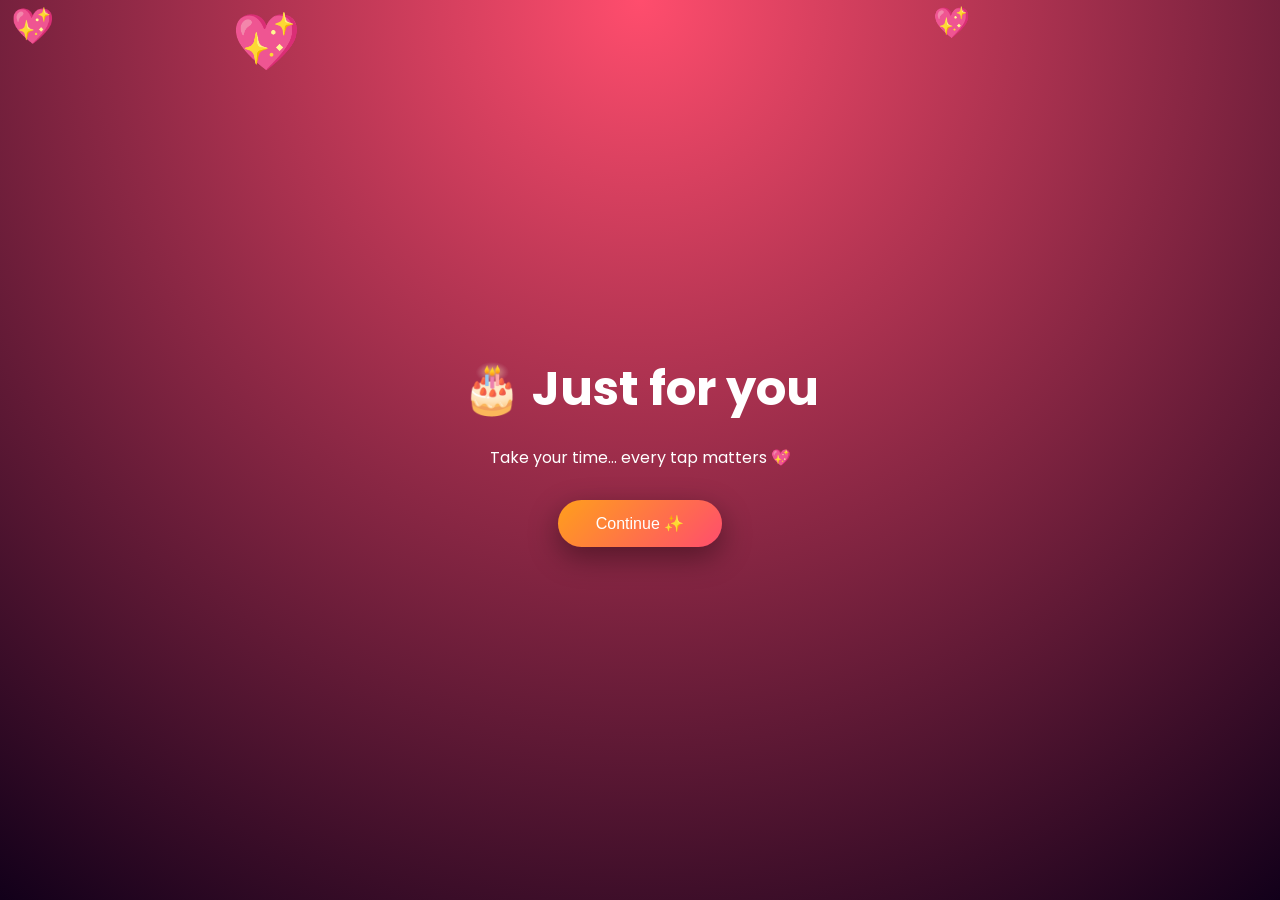
==== index.html @ 1d42be80 "first commit" ====
<!DOCTYPE html>
<html lang="en">
<head>
<meta charset="UTF-8">
<meta name="viewport" content="width=device-width, initial-scale=1.0">
<title>💖 Happy Birthday ! 💖</title>
<link href="https://fonts.googleapis.com/css2?family=Poppins:wght@300;400;600;700&display=swap" rel="stylesheet">
<style>
/* Modal Styles */
#modal {
  position: fixed;
  inset: 0;
  background: rgba(0,0,0,0.85);
  display: flex;
  align-items: center;
  justify-content: center;
  padding: 20px;
  z-index: 10;
  opacity: 0;
  pointer-events: none;
  transition: opacity 0.5s ease;
}
#modal.show {
  opacity: 1;
  pointer-events: auto;
}
#modalContent {
  background: #1a001f;
  padding: 20px;
  border-radius: 20px;
  max-width: 520px;
  text-align: center;
  transform: scale(0.9);
  transition: transform 0.5s ease;
}
#modal.show #modalContent {
  transform: scale(1);
}
#modalContent img {
  width: 100%;
  max-height: 300px;
  object-fit: contain;
  border-radius: 15px;
  margin-bottom: 10px;
}

/* General Styles */
*{box-sizing:border-box;margin:0;padding:0}
body{font-family:'Poppins',sans-serif;background:radial-gradient(circle at top,#ff4d6d,#12001a);color:#fff;overflow:hidden;height:100vh}
.screen{position:absolute;inset:0;display:flex;flex-direction:column;align-items:center;justify-content:center;text-align:center;transition:.5s;opacity:0;pointer-events:none}
.screen.active{opacity:1;pointer-events:auto}
h1{font-size:clamp(2rem,5vw,3rem);margin-bottom:10px}
p{max-width:520px;margin:10px auto}
button{padding:14px 38px;margin-top:20px;font-size:1rem;border:none;border-radius:40px;background:linear-gradient(135deg,#ff9f1c,#ff4d6d);color:white;cursor:pointer;box-shadow:0 10px 30px rgba(0,0,0,.4)}
button:hover{transform:scale(1.05)}
#loveContainer{width:80%;height:20px;background:rgba(255,255,255,0.2);border-radius:10px;margin:20px 0;overflow:hidden}
#loveBar{width:0%;height:100%;background:linear-gradient(90deg,#ff4d6d,#ffd166);border-radius:10px;transition:.3s}
.float-container{position:fixed;top:0;left:0;width:100%;height:100%;pointer-events:none;z-index:0;overflow:hidden}
.float-item{position:absolute;font-size:1.5rem;animation:floatUp linear infinite;user-select:none}
@keyframes floatUp{0%{transform:translateY(100vh) rotate(0deg);opacity:0}10%{opacity:1}100%{transform:translateY(-20vh) rotate(720deg);opacity:0}}
#cake{font-size:6rem;cursor:pointer;transition:.3s}
#cake.cut{transform:scale(1.15) rotate(-6deg)}
#flame{font-size:2rem;animation:flicker .4s infinite alternate}
@keyframes flicker{0%{opacity:.6}100%{opacity:1}}
#bubbleArea{position:relative;width:100%;height:60vh}
.bubble{position:absolute;padding:14px 20px;background:rgba(255,255,255,0.15);border-radius:30px;cursor:pointer;backdrop-filter:blur(8px);animation:floatBubble 6s ease-in-out infinite}
@keyframes floatBubble{50%{transform:translateY(-20px)}}

/* Fireworks & Confetti */
.firework{position:absolute;width:6px;height:6px;border-radius:50%;animation:explode 1.5s ease-out forwards}
@keyframes explode{to{transform:translate(var(--x),var(--y));opacity:0}}
.confetti{position:absolute;width:6px;height:10px;top:-20px;animation:fall linear forwards}
@keyframes fall{to{transform:translateY(110vh) rotate(720deg);opacity:0}}

/* Floating Gallery Styles */
#gallery {
  position: relative;
  width: 90%;
  max-width: 400px;
  height: 250px;
  margin-top: 15px;
  overflow: hidden;
  border-radius: 12px;
}
#gallery img {
  position: absolute;
  width: 100%;
  height: 100%;
  object-fit: contain;
  border-radius: 12px;
  top: 0;
  left: 0;
  opacity: 0;
  transition: opacity 1.5s ease-in-out;
  animation: floatImage 6s ease-in-out infinite alternate;
}
#gallery img.active {
  opacity: 1;
}
@keyframes floatImage {
  0% { transform: translate(0px, 0px) rotate(0deg); }
  25% { transform: translate(5px, -5px) rotate(1deg); }
  50% { transform: translate(-5px, 5px) rotate(-1deg); }
  75% { transform: translate(5px, 5px) rotate(1deg); }
  100% { transform: translate(0px, -5px) rotate(0deg); }
}
</style>
</head>
<body>

<div class="float-container" id="floatContainer"></div>

<!-- Screens -->
<div class="screen active" id="s1">
<h1>🎂 Just for you</h1>
<p>Take your time… every tap matters 💖</p>
<button onclick="nextScreen(1)">Continue ✨</button>
</div>

<div class="screen" id="s2">
<h1>Tap the ❤️ for love</h1>
<p>Every tap is a wish for you 💌</p>
<div id="loveArea" style="cursor:pointer;font-size:3rem">❤️</div>
<div id="loveContainer"><div id="loveBar"></div></div>
</div>

<div class="screen" id="s3">
<h1>🎉 Happy Birthday <span style="color:#ffd166">SABREENA</span> 🎉</h1>
<p id="cakeText">Make a wish… then tap the cake 🎂</p>
<div style="margin:20px 0">
<div id="flame">🔥</div>
<div id="cake">🎂</div>
</div>
</div>

<div class="screen" id="s4">
<h1>💭 Little Thoughts & Days With You</h1>
<p>Tap a bubble to open a memory ✨</p>
<div id="bubbleArea">
<div class="bubble" style="top:20%;left:10%" onclick="openThought(0)">Where it all began 💗</div>
<div class="bubble" style="top:50%;left:60%" onclick="openThought(1)">Tough days</div>
<div class="bubble" style="top:70%;left:25%" onclick="openThought(2)">Longevity 🌸</div>
<div class="bubble" style="top:30%;left:55%" onclick="openThought(3)">Nostalgia 💞</div>
</div>
<button onclick="nextScreen(4); finalExplosion()">Next: Songs 🎶</button>
</div>

<div class="screen" id="s5" style="background:rgba(0,0,0,.9)">
<h1>🎶 Songs That Feel Like You</h1>
<p>Click play to enjoy 🎧</p>
<div style="display:flex;flex-direction:column;align-items:center;gap:10px">
<iframe id="track1" src="https://open.spotify.com/embed/track/5NvOZCjZaGGGL597exlQWv" width="300" height="80" allowfullscreen></iframe>
<iframe id="track2" src="https://open.spotify.com/embed/track/3iBgrkexCzVuPy4O9vx7Mf" width="300" height="80" allowfullscreen></iframe>
<iframe id="track3" src="https://open.spotify.com/embed/track/1gSlPyS178VS0UwWLbgjcl" width="300" height="80" allowfullscreen></iframe>
</div>
<button onclick="nextScreen(5)">Next: Gallery & Fireworks 🎆</button>
</div>

<div class="screen" id="s6">
<audio id="birthdayAudio" loop>
  <source src="hbd.mp3" type="audio/mpeg">
  Your browser does not support the audio element.
</audio>
<h1>💞 US 💞</h1>
<p>With you, every moment feels like home, every smile feels like sunshine, and every day becomes my favorite story 💫</p>
<div id="gallery">
  <img class="photo-slider active" src="Photos/1.jpeg">
  <img class="photo-slider" src="Photos/2.jpeg">
  <img class="photo-slider" src="Photos/3.jpeg">
  <img class="photo-slider" src="Photos/4.jpeg">
  <img class="photo-slider" src="Photos/5.jpeg">
  <img class="photo-slider" src="Photos/6.jpeg">
  <img class="photo-slider" src="Photos/7.jpeg">
  <img class="photo-slider" src="Photos/8.jpeg">
  <img class="photo-slider" src="Photos/9.jpeg">
  <img class="photo-slider" src="Photos/10.jpeg">
  <img class="photo-slider" src="Photos/11.jpeg">
  <img class="photo-slider" src="Photos/12.jpeg">
  <img class="photo-slider" src="Photos/13.jpeg">
  <img class="photo-slider" src="Photos/14.jpeg">
  <img class="photo-slider" src="Photos/15.jpeg">
</div>

<div id="celebrateContainer" style="margin-top:20px; text-align:center;">
  <button id="celebrateBtn">Celebrate Forever 💖</button>
  <div id="yayContainer" style="margin-top:15px; text-align:center;"></div>
</div>
</div>

<div id="modal" onclick="closeModal()">
  <div id="modalContent"></div>
</div>

<script>
// Screens
const screens=[s1,s2,s3,s4,s5,s6];
let currentScreen=0;
function nextScreen(n){
  screens[currentScreen].classList.remove('active');
  screens[n].classList.add('active');
  currentScreen=n;

  if(n === 5){
    birthdayAudio.volume = 0.5;
    birthdayAudio.play().catch(()=>{});
  } else {
    birthdayAudio.pause();
    birthdayAudio.currentTime = 0;
  }
}

// Love taps
const loveArea=document.getElementById('loveArea');
const loveBar=document.getElementById('loveBar');
let loveCount=0;
loveArea.addEventListener('click',()=>{
 loveCount++;
 loveBar.style.width=Math.min(loveCount*20,100)+'%';
 spawnFloat('❤️');
 if(loveCount>=5){nextScreen(2);}
});

// Cake
const cake=document.getElementById('cake');
const flame=document.getElementById('flame');
const cakeText=document.getElementById('cakeText');
let cut=false;
cake.onclick=()=>{
 if(cut) return;
 cut=true;
 flame.style.display='none';
 cake.textContent='🍰';
 cake.classList.add('cut');
 cakeText.textContent='Cake cut! 🎉';
 confetti(); spawnFloat('💖');
 setTimeout(()=>nextScreen(3),1800);
}

// Thought bubbles
const thoughts=[
 {text:'From the little giggles in your childhood to the sparkle in your eyes today, every moment shaped the amazing person you are 💖',img:'Photos/11.jpeg'},
 {text:'Even if I am far from you, you would never leave my mind, not even for a second. You presence feels like magic and your absence feels like poison...',img:'Photos/6.jpeg'},
 {text:'Its been 3 years 4 months and 22 days since we are together, through thick and thin, many arguments, still we are here !',img:'Photos/3.jpeg'},
 {text:'From the days where I peeked into your class just to get a look of you to these days, many things have changed but my love for you has not even changed a bit.',img:'Photos/4.jpeg'}
];
function openThought(i){
 const m=document.getElementById('modal');
 const c=document.getElementById('modalContent');
 c.innerHTML=`<img src="${thoughts[i].img}"><p>${thoughts[i].text}</p>`;
 m.classList.add('show');
 spawnFloat('💖');
}
function closeModal(){document.getElementById('modal').classList.remove('show');}

// Floating emojis
function spawnFloat(emoji){
 const f=document.createElement('div');
 f.className='float-item';
 f.textContent=emoji || (Math.random()>.5?'🎈':'💖');
 f.style.left=Math.random()*100+'vw';
 f.style.fontSize=1.5+Math.random()*2+'rem';
 f.style.animationDuration=3+Math.random()*5+'s';
 document.getElementById('floatContainer').appendChild(f);
 setTimeout(()=>f.remove(),7000);
}
setInterval(()=>spawnFloat(),500);

// Explosives
function finalExplosion(){
 for(let i=0;i<5;i++) setTimeout(explode,i*400);
 if(navigator.vibrate) navigator.vibrate([300,150,300]);
}
function explode(){
 const cx=Math.random()*window.innerWidth*0.8+window.innerWidth*0.1;
 const cy=Math.random()*window.innerHeight*0.5+window.innerHeight*0.1;
 for(let i=0;i<180;i++){
  const f=document.createElement('div');
  f.className='firework';
  f.style.left=cx+'px'; f.style.top=cy+'px';
  f.style.background=`hsl(${Math.random()*360},100%,60%)`;
  const angle=Math.random()*Math.PI*2;
  const radius=Math.random()*500;
  f.style.setProperty('--x',Math.cos(angle)*radius+'px');
  f.style.setProperty('--y',Math.sin(angle)*radius+'px');
  document.body.appendChild(f);
  setTimeout(()=>f.remove(),1500);
 }
}

// Gallery slideshow
const photos = document.querySelectorAll('#gallery img');
let index = 0;
function showNextPhoto(){
  photos.forEach((p,i)=>p.classList.remove('active'));
  photos[index].classList.add('active');
  index = (index + 1) % photos.length;
}
showNextPhoto();
setInterval(showNextPhoto, 3000);

// Confetti
function confetti(){
 for(let i=0;i<100;i++){
  const c=document.createElement('div');
  c.className='confetti';
  c.style.left=Math.random()*100+'vw';
  c.style.width='6px';
  c.style.height='10px';
  c.style.background=`hsl(${Math.random()*360},100%,50%)`;
  c.style.animationDuration=2+Math.random()*2+'s';
  document.body.appendChild(c);
  setTimeout(()=>c.remove(),4000);
 }
}

// Celebrate modal & Yayy button
const celebrateBtn = document.getElementById('celebrateBtn');
const yayContainer = document.getElementById('yayContainer');
const modal = document.getElementById('modal');
const modalContent = document.getElementById('modalContent');

celebrateBtn.onclick = () => {
  modalContent.innerHTML = `
    <p style="font-size:1.2rem; margin-bottom:15px;">
      Every day with you is brighter, every smile of yours makes my heart flutter. You make my world magical 💖. My words cannot express the love for you but everything about you is perfect. The way you are here within me is something only and only I know and no one would ever be able to feel for you in that way.... Once again, HAPPY BIRTHDAY AND THANK YOU FOR MAKING MY LIFE SO SPECIAL...
    </p>
    <button id="modalCloseBtn" style="
      padding:12px 30px;
      font-size:1rem;
      border:none;
      border-radius:30px;
      background:linear-gradient(135deg,#ff9f1c,#ff4d6d);
      color:white;
      cursor:pointer;
    ">Close</button>
  `;
  modal.classList.add('show');

  document.getElementById('modalCloseBtn').onclick = () => {
    modal.classList.remove('show');
    setTimeout(() => addYayyButton(), 500);
  };
};

function addYayyButton(){
  if(!document.getElementById('yayBtn')){
    const yayBtn = document.createElement('button');
    yayBtn.id = 'yayBtn';
    yayBtn.textContent = "Yayy! 🎆";
    yayBtn.style.padding = "12px 30px";
    yayBtn.style.marginTop = "10px";
    yayBtn.style.fontSize = "1rem";
    yayBtn.style.border = "none";
    yayBtn.style.borderRadius = "30px";
    yayBtn.style.background = "linear-gradient(135deg,#ff9f1c,#ff4d6d)";
    yayBtn.style.color = "white";
    yayBtn.style.cursor = "pointer";
    yayBtn.onclick = finalExplosion;
    yayContainer.appendChild(yayBtn);
  }
}

// Clicking outside modal closes
modal.onclick = (e) => {
  if(e.target.id === 'modal'){
    modal.classList.remove('show');
    setTimeout(() => addYayyButton(), 500);
  }
};
</script>
</body>
</html>
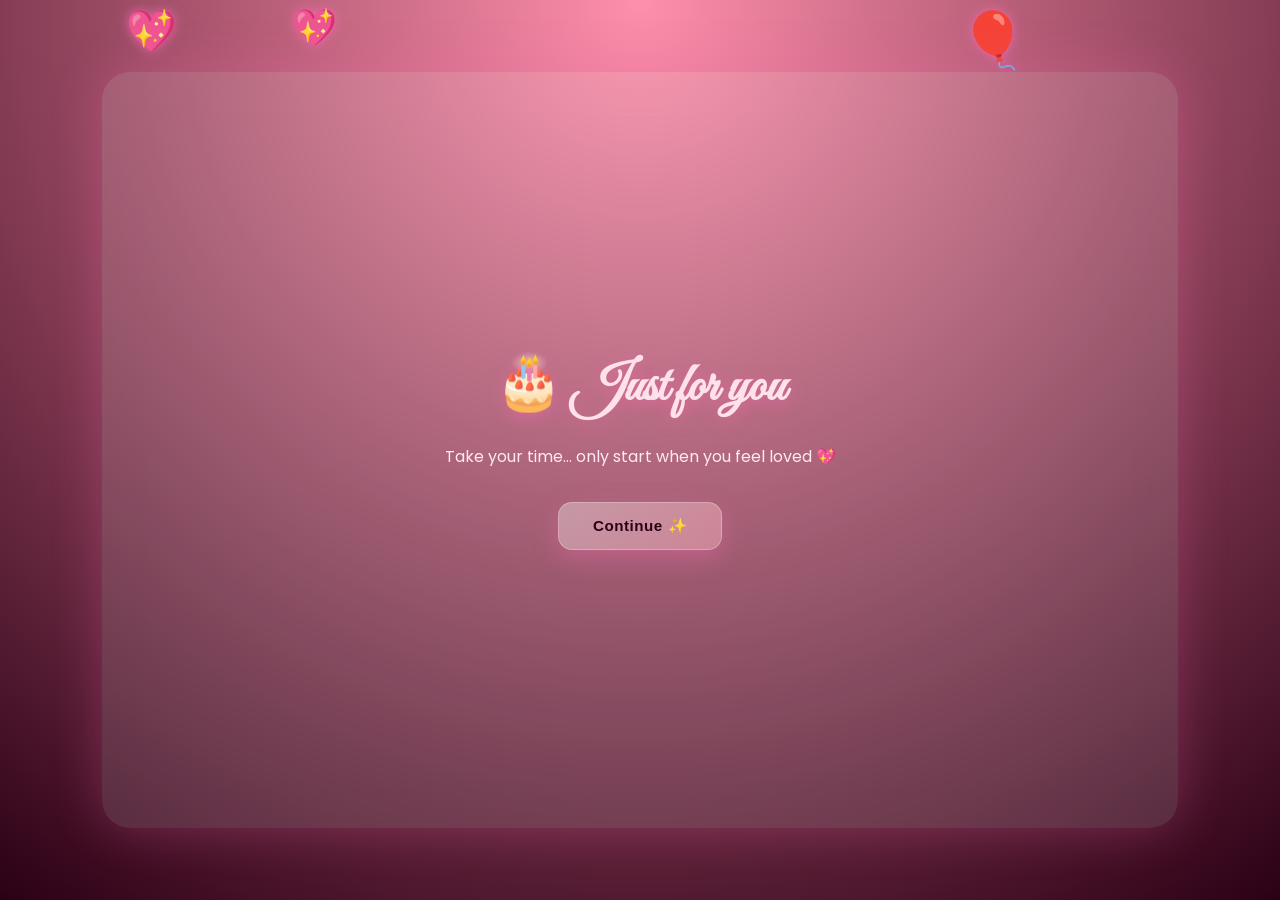
==== commit 3a39661b: "a" ====
--- a/index.html
+++ b/index.html
@@ -5,107 +5,415 @@
 <meta name="viewport" content="width=device-width, initial-scale=1.0">
 <title>💖 Happy Birthday ! 💖</title>
 <link href="https://fonts.googleapis.com/css2?family=Poppins:wght@300;400;600;700&display=swap" rel="stylesheet">
+<head>
+<meta charset="UTF-8">
+<meta name="viewport" content="width=device-width, initial-scale=1.0">
+<title>💖 Happy Birthday 💖</title>
+
+<!-- Romantic Fonts -->
+<link href="https://fonts.googleapis.com/css2?family=Great+Vibes&family=Poppins:wght@300;400;600&display=swap" rel="stylesheet">
+
 <style>
-/* Modal Styles */
+/* RESET */
+* {
+  box-sizing: border-box;
+  margin: 0;
+  padding: 0;
+}
+
+/* BODY */
+body {
+  font-family: 'Poppins', sans-serif;
+  background: radial-gradient(circle at top, #ff8fab, #2b0015);
+  color: #fff;
+  height: 100vh;
+  overflow: hidden;
+}
+
+/* SCREENS */
+.screen {
+  position: absolute;
+  inset: 0;
+  display: flex;
+  flex-direction: column;
+  align-items: center;
+  justify-content: center;
+  text-align: center;
+  opacity: 0;
+  pointer-events: none;
+  transition: 0.6s ease;
+}
+
+.screen.active {
+  opacity: 1;
+  pointer-events: auto;
+}
+
+.screen > * {
+  z-index: 2;
+}
+
+.screen::before {
+  content: "";
+  position: absolute;
+  inset: 8%;
+  background: rgba(255,255,255,0.12);
+  border-radius: 28px;
+  backdrop-filter: blur(18px);
+  box-shadow: 0 0 50px rgba(255,105,180,0.25);
+  z-index: 1;
+}
+
+
+/* HEADINGS */
+h1 {
+  font-family: 'Great Vibes', cursive;
+  font-size: clamp(2.4rem, 6vw, 3.4rem);
+  margin-bottom: 12px;
+  color: #ffe1ec;
+  text-shadow: 0 4px 18px rgba(255,105,180,0.45);
+}
+
+
+p {
+  max-width: 520px;
+  margin: 10px auto;
+  font-size: 1rem;
+  color: #ffe9f2;
+  line-height: 1.6;
+}
+
+/* BUTTONS */
+button {
+  padding: 14px 34px;
+  margin-top: 22px;
+  font-size: 0.95rem;
+  letter-spacing: 0.5px;
+  border-radius: 14px;
+  border: 1px solid rgba(255,255,255,0.25);
+  background: linear-gradient(
+    135deg,
+    rgba(255,255,255,0.35),
+    rgba(255,182,193,0.45)
+  );
+  color: #2b0015;
+  font-weight: 600;
+  cursor: pointer;
+  backdrop-filter: blur(14px);
+  box-shadow:
+    0 8px 24px rgba(255,105,180,0.35),
+    inset 0 0 0 rgba(255,255,255,0);
+  transition: all 0.35s ease;
+}
+
+button:hover {
+  transform: translateY(-3px);
+  box-shadow:
+    0 14px 40px rgba(255,105,180,0.55);
+}
+
+button:active {
+  transform: scale(0.96);
+}
+
+
+/* LOVE BAR */
+#constellation{
+  display:flex;
+  gap:18px;
+  margin:20px 0;
+}
+
+.star{
+  font-size:2.5rem;
+  cursor:pointer;
+  filter:grayscale(100%) opacity(.4);
+  transition:0.3s ease;
+}
+
+.star.active{
+  filter:none;
+  transform:scale(1.3);
+  text-shadow:0 0 18px gold;
+}
+
+#loveContainer{
+  width:80%;
+  height:14px;
+  background:rgba(255,255,255,0.25);
+  border-radius:50px;
+  overflow:hidden;
+}
+
+#loveBar{
+  height:100%;
+  width:0%;
+  background:linear-gradient(90deg,#ff4d6d,#ffd6e8,#ff4d6d);
+  transition:width 0.4s ease;
+}
+
+
+@keyframes loveFlow {
+  from { background-position: 0 0; }
+  to { background-position: 200% 0; }
+}
+
+
+/* FLOATING HEARTS */
+.float-container {
+  position: fixed;
+  inset: 0;
+  pointer-events: none;
+  z-index: 0;
+}
+
+.float-item {
+  position: absolute;
+  font-size: 1.8rem;
+  animation: floatUp linear infinite;
+  filter: drop-shadow(0 0 6px rgba(255,105,180,0.8));
+}
+
+@keyframes floatUp {
+  0% { transform: translateY(100vh); opacity: 0; }
+  15% { opacity: 1; }
+  100% { transform: translateY(-20vh) rotate(720deg); opacity: 0; }
+}
+
+/* CAKE */
+#cake {
+  font-size: 6rem;
+  cursor: pointer;
+  transition: 0.3s ease;
+  filter: drop-shadow(0 0 20px rgba(255,182,193,0.9));
+}
+
+#cake.cut {
+  transform: scale(1.2) rotate(-8deg);
+}
+
+#flame {
+  font-size: 2.2rem;
+  animation: flicker 0.4s infinite alternate;
+}
+
+@keyframes flicker {
+  from { opacity: 0.6; }
+  to { opacity: 1; }
+}
+
+/* MEMORY BUBBLES */
+#bubbleArea {
+  width: 100%;
+  height: 60vh;
+  position: relative;
+}
+
+.bubble {
+position: absolute;
+  padding: 14px 22px;
+  background: rgba(255,255,255,0.15);
+  border-radius: 40px;
+  backdrop-filter: blur(10px);
+  cursor: pointer;
+  animation: floatBubble 6s ease-in-out infinite;
+  color: #fff6d6;
+  box-shadow: 0 10px 25px rgba(0,0,0,0.3);
+}
+
+.bubble:hover {
+  transform: translateY(-6px) scale(1.05);
+}
+
+
+@keyframes floatBubble {
+  50% { transform: translateY(-18px); }
+}
+
+/* MODAL */
 #modal {
   position: fixed;
   inset: 0;
-  background: rgba(0,0,0,0.85);
+  background: rgba(30,0,15,0.85);
   display: flex;
   align-items: center;
   justify-content: center;
   padding: 20px;
-  z-index: 10;
   opacity: 0;
   pointer-events: none;
-  transition: opacity 0.5s ease;
-}
+  transition: 0.4s;
+  z-index: 10;
+}
+
 #modal.show {
   opacity: 1;
   pointer-events: auto;
 }
+
 #modalContent {
-  background: #1a001f;
-  padding: 20px;
-  border-radius: 20px;
-  max-width: 520px;
-  text-align: center;
-  transform: scale(0.9);
-  transition: transform 0.5s ease;
-}
+  background: linear-gradient(
+    145deg,
+    rgba(255,255,255,0.25),
+    rgba(255,182,193,0.15)
+  );
+  backdrop-filter: blur(22px);
+  border-radius: 32px;
+  padding: 30px;
+  box-shadow: 0 0 60px rgba(255,105,180,0.6);
+}
+
+
 #modal.show #modalContent {
   transform: scale(1);
 }
+
 #modalContent img {
   width: 100%;
   max-height: 300px;
   object-fit: contain;
-  border-radius: 15px;
-  margin-bottom: 10px;
-}
-
-/* General Styles */
-*{box-sizing:border-box;margin:0;padding:0}
-body{font-family:'Poppins',sans-serif;background:radial-gradient(circle at top,#ff4d6d,#12001a);color:#fff;overflow:hidden;height:100vh}
-.screen{position:absolute;inset:0;display:flex;flex-direction:column;align-items:center;justify-content:center;text-align:center;transition:.5s;opacity:0;pointer-events:none}
-.screen.active{opacity:1;pointer-events:auto}
-h1{font-size:clamp(2rem,5vw,3rem);margin-bottom:10px}
-p{max-width:520px;margin:10px auto}
-button{padding:14px 38px;margin-top:20px;font-size:1rem;border:none;border-radius:40px;background:linear-gradient(135deg,#ff9f1c,#ff4d6d);color:white;cursor:pointer;box-shadow:0 10px 30px rgba(0,0,0,.4)}
-button:hover{transform:scale(1.05)}
-#loveContainer{width:80%;height:20px;background:rgba(255,255,255,0.2);border-radius:10px;margin:20px 0;overflow:hidden}
-#loveBar{width:0%;height:100%;background:linear-gradient(90deg,#ff4d6d,#ffd166);border-radius:10px;transition:.3s}
-.float-container{position:fixed;top:0;left:0;width:100%;height:100%;pointer-events:none;z-index:0;overflow:hidden}
-.float-item{position:absolute;font-size:1.5rem;animation:floatUp linear infinite;user-select:none}
-@keyframes floatUp{0%{transform:translateY(100vh) rotate(0deg);opacity:0}10%{opacity:1}100%{transform:translateY(-20vh) rotate(720deg);opacity:0}}
-#cake{font-size:6rem;cursor:pointer;transition:.3s}
-#cake.cut{transform:scale(1.15) rotate(-6deg)}
-#flame{font-size:2rem;animation:flicker .4s infinite alternate}
-@keyframes flicker{0%{opacity:.6}100%{opacity:1}}
-#bubbleArea{position:relative;width:100%;height:60vh}
-.bubble{position:absolute;padding:14px 20px;background:rgba(255,255,255,0.15);border-radius:30px;cursor:pointer;backdrop-filter:blur(8px);animation:floatBubble 6s ease-in-out infinite}
-@keyframes floatBubble{50%{transform:translateY(-20px)}}
-
-/* Fireworks & Confetti */
-.firework{position:absolute;width:6px;height:6px;border-radius:50%;animation:explode 1.5s ease-out forwards}
-@keyframes explode{to{transform:translate(var(--x),var(--y));opacity:0}}
-.confetti{position:absolute;width:6px;height:10px;top:-20px;animation:fall linear forwards}
-@keyframes fall{to{transform:translateY(110vh) rotate(720deg);opacity:0}}
-
-/* Floating Gallery Styles */
+  border-radius: 18px;
+  margin-bottom: 14px;
+}
+
+/* GALLERY */
 #gallery {
   position: relative;
   width: 90%;
-  max-width: 400px;
-  height: 250px;
-  margin-top: 15px;
+  max-width: 420px;
+  height: 260px;
+  margin-top: 16px;
+  border-radius: 18px;
   overflow: hidden;
-  border-radius: 12px;
-}
+  padding: 14px;
+  border-radius: 24px;
+  box-shadow: 0 0 30px rgba(255,105,180,0.5);
+}
+
 #gallery img {
   position: absolute;
+  inset: 0;
   width: 100%;
   height: 100%;
   object-fit: contain;
-  border-radius: 12px;
-  top: 0;
-  left: 0;
   opacity: 0;
-  transition: opacity 1.5s ease-in-out;
+  transition: opacity 1.6s ease;
   animation: floatImage 6s ease-in-out infinite alternate;
 }
+
 #gallery img.active {
   opacity: 1;
 }
+
 @keyframes floatImage {
-  0% { transform: translate(0px, 0px) rotate(0deg); }
-  25% { transform: translate(5px, -5px) rotate(1deg); }
-  50% { transform: translate(-5px, 5px) rotate(-1deg); }
-  75% { transform: translate(5px, 5px) rotate(1deg); }
-  100% { transform: translate(0px, -5px) rotate(0deg); }
-}
+  0% { transform: translate(0,0); }
+  50% { transform: translate(-6px,6px); }
+  100% { transform: translate(0,-6px); }
+}
+
+/* CONFETTI & FIREWORKS */
+.confetti {
+  position: absolute;
+  width: 6px;
+  height: 10px;
+  top: -20px;
+  animation: fall linear forwards;
+}
+
+@keyframes fall {
+  to {
+    transform: translateY(110vh) rotate(720deg);
+    opacity: 0;
+  }
+}
+
+.firework {
+  position: absolute;
+  width: 6px;
+  height: 6px;
+  border-radius: 50%;
+  animation: explode 1.5s ease-out forwards;
+}
+
+@keyframes explode {
+  to {
+    transform: translate(var(--x), var(--y));
+    opacity: 0;
+  }
+}
+
+/* CONSTELLATION */
+#sky{
+  position:relative;
+  width:340px;
+  height:360px;
+  margin:20px auto;
+  background:radial-gradient(circle,#0b1d3a,#020611);
+  border-radius:22px;
+  box-shadow:0 0 40px rgba(120,180,255,.35);
+  touch-action:none;
+}
+
+/* Aquarius constellation points */
+.target{
+  position:absolute;
+  width:18px;
+  height:18px;
+  border-radius:50%;
+  background:rgba(170,220,255,.35);
+  box-shadow:0 0 16px rgba(150,220,255,.9);
+}
+
+/* Place Aquarius shape */
+.target:nth-child(1){left:18%;top:30%}
+.target:nth-child(2){left:30%;top:45%}
+.target:nth-child(3){left:42%;top:35%}
+.target:nth-child(4){left:58%;top:50%}
+.target:nth-child(5){left:72%;top:40%}
+.target:nth-child(6){left:60%;top:65%}
+.target:nth-child(7){left:40%;top:60%}
+
+/* Draggable stars */
+.star{
+  position:absolute;
+  font-size:2.4rem;
+  cursor:grab;
+  user-select:none;
+  touch-action:none;
+  transition:transform .15s ease;
+}
+
+.star:active{
+  transform:scale(1.2);
+}
+
+.star.locked {
+  cursor: default;
+  transform: scale(1.5);
+  border: goldenrod;
+  text-shadow:
+    0 0 10px #9fd3ff,
+    0 0 20px #9fd3ff,
+    0 0 30px #9fd3ff,
+    0 0 40px #9fd3ff;
+  transition: all 0.5s ease;
+}
+
+@keyframes bigBurst {
+  0% { transform: scale(0); opacity: 1; }
+  100% { transform: scale(2) translate(var(--x), var(--y)); opacity: 0; }
+}
+
+.burst-star {
+  position: absolute;
+  font-size: 1.5rem;
+  pointer-events: none;
+  animation: bigBurst 1s forwards;
+}
+
+
 </style>
 </head>
+
 <body>
 
 <div class="float-container" id="floatContainer"></div>
@@ -113,19 +421,42 @@
 <!-- Screens -->
 <div class="screen active" id="s1">
 <h1>🎂 Just for you</h1>
-<p>Take your time… every tap matters 💖</p>
+<p>Take your time… only start when you feel loved 💖</p>
 <button onclick="nextScreen(1)">Continue ✨</button>
 </div>
 
 <div class="screen" id="s2">
-<h1>Tap the ❤️ for love</h1>
-<p>Every tap is a wish for you 💌</p>
-<div id="loveArea" style="cursor:pointer;font-size:3rem">❤️</div>
-<div id="loveContainer"><div id="loveBar"></div></div>
-</div>
+  <h1>✨ Align the Stars ✨</h1>
+  <p>Complete the constellation</p>
+
+ <div id="sky">
+  <!-- Aquarius constellation target points -->
+  <div class="target" style="left:15%; top:30%"></div>
+  <div class="target" style="left:28%; top:45%"></div>
+  <div class="target" style="left:40%; top:35%"></div>
+  <div class="target" style="left:55%; top:50%"></div>
+  <div class="target" style="left:70%; top:40%"></div>
+  <div class="target" style="left:60%; top:65%"></div>
+  <div class="target" style="left:42%; top:60%"></div>
+
+  <!-- draggable stars -->
+  <div class="star">⭐</div>
+  <div class="star">⭐</div>
+  <div class="star">⭐</div>
+  <div class="star">⭐</div>
+  <div class="star">⭐</div>
+  <div class="star">⭐</div>
+  <div class="star">⭐</div>
+</div>
+
+  <div id="loveContainer" style="margin-top:18px">
+    <div id="loveBar"></div>
+  </div>
+</div>
+
 
 <div class="screen" id="s3">
-<h1>🎉 Happy Birthday <span style="color:#ffd166">SABREENA</span> 🎉</h1>
+<h1>🎉 Happy Birthday <span style="color:#ffd166">Falak</span> 🎉</h1>
 <p id="cakeText">Make a wish… then tap the cake 🎂</p>
 <div style="margin:20px 0">
 <div id="flame">🔥</div>
@@ -173,12 +504,6 @@
   <img class="photo-slider" src="Photos/7.jpeg">
   <img class="photo-slider" src="Photos/8.jpeg">
   <img class="photo-slider" src="Photos/9.jpeg">
-  <img class="photo-slider" src="Photos/10.jpeg">
-  <img class="photo-slider" src="Photos/11.jpeg">
-  <img class="photo-slider" src="Photos/12.jpeg">
-  <img class="photo-slider" src="Photos/13.jpeg">
-  <img class="photo-slider" src="Photos/14.jpeg">
-  <img class="photo-slider" src="Photos/15.jpeg">
 </div>
 
 <div id="celebrateContainer" style="margin-top:20px; text-align:center;">
@@ -208,18 +533,6 @@
     birthdayAudio.currentTime = 0;
   }
 }
-
-// Love taps
-const loveArea=document.getElementById('loveArea');
-const loveBar=document.getElementById('loveBar');
-let loveCount=0;
-loveArea.addEventListener('click',()=>{
- loveCount++;
- loveBar.style.width=Math.min(loveCount*20,100)+'%';
- spawnFloat('❤️');
- if(loveCount>=5){nextScreen(2);}
-});
-
 // Cake
 const cake=document.getElementById('cake');
 const flame=document.getElementById('flame');
@@ -238,9 +551,9 @@
 
 // Thought bubbles
 const thoughts=[
- {text:'From the little giggles in your childhood to the sparkle in your eyes today, every moment shaped the amazing person you are 💖',img:'Photos/11.jpeg'},
+ {text:'From the little giggles in your childhood to the sparkle in your eyes today, every moment shaped the amazing person you are 💖',img:'Photos/9.jpeg'},
  {text:'Even if I am far from you, you would never leave my mind, not even for a second. You presence feels like magic and your absence feels like poison...',img:'Photos/6.jpeg'},
- {text:'Its been 3 years 4 months and 22 days since we are together, through thick and thin, many arguments, still we are here !',img:'Photos/3.jpeg'},
+ {text:'Its been 2 months since we are together, but still it feels like a lifetime to me and I feel like it have been the best time of my life..!',img:'Photos/3.jpeg'},
  {text:'From the days where I peeked into your class just to get a look of you to these days, many things have changed but my love for you has not even changed a bit.',img:'Photos/4.jpeg'}
 ];
 function openThought(i){
@@ -367,6 +680,109 @@
     setTimeout(() => addYayyButton(), 500);
   }
 };
+
+// Star constellation logic
+const sky = document.getElementById('sky');
+const stars = document.querySelectorAll('.star');
+const targets = document.querySelectorAll('.target');
+
+let placedCount = 0;
+
+// Scatter stars at bottom
+stars.forEach(star=>{
+  star.style.left = Math.random()*260 + 30 + 'px';
+  star.style.top = 260 + Math.random()*60 + 'px';
+});
+
+// Drag logic
+stars.forEach(star=>{
+  let offsetX, offsetY;
+
+  star.addEventListener('pointerdown', e=>{
+    if(star.classList.contains('locked')) return;
+
+    star.setPointerCapture(e.pointerId);
+    offsetX = e.clientX - star.offsetLeft;
+    offsetY = e.clientY - star.offsetTop;
+  });
+
+  star.addEventListener('pointermove', e=>{
+    if(!star.hasPointerCapture(e.pointerId)) return;
+
+    star.style.left = e.clientX - offsetX + 'px';
+    star.style.top  = e.clientY - offsetY + 'px';
+  });
+
+  star.addEventListener('pointerup', ()=>{
+    snapToTarget(star);
+  });
+});
+
+function snapToTarget(star){
+  let closestTarget = null;
+  let minDistance = Infinity;
+
+  targets.forEach(target=>{
+    if(target.dataset.filled) return; // skip filled
+
+    const sx = star.offsetLeft + star.offsetWidth/2;
+    const sy = star.offsetTop + star.offsetHeight/2;
+    const tx = target.offsetLeft + target.offsetWidth/2;
+    const ty = target.offsetTop + target.offsetHeight/2;
+
+    const distance = Math.hypot(sx - tx, sy - ty);
+    if(distance < 40 && distance < minDistance){
+      closestTarget = target;
+      minDistance = distance;
+    }
+  });
+
+  if(closestTarget){
+    star.style.transition = 'all 0.5s ease';
+    star.style.left = closestTarget.offsetLeft - 6 + 'px';
+    star.style.top  = closestTarget.offsetTop - 10 + 'px';
+    star.classList.add('locked');
+    closestTarget.dataset.filled = true;
+    placedCount++;
+
+    spawnFloat('💫');
+
+    // If all stars are placed → big burst
+    if(placedCount === targets.length){
+      setTimeout(bigBurstEffect, 300);
+      setTimeout(()=>nextScreen(2), 1800);
+    }
+  } else {
+    // gently return if no snap
+    star.style.top = 260 + Math.random()*40 + 'px';
+  }
+}
+
+
+
+function bigBurstEffect(){
+  const skyRect = sky.getBoundingClientRect();
+  const centerX = skyRect.width / 2;
+  const centerY = skyRect.height / 2;
+
+  for(let i=0;i<50;i++){
+    const burst = document.createElement('div');
+    burst.className = 'burst-star';
+    burst.textContent = '✨';
+    burst.style.left = centerX + 'px';
+    burst.style.top = centerY + 'px';
+
+    const angle = Math.random() * 2 * Math.PI;
+    const radius = 80 + Math.random() * 100;
+    burst.style.setProperty('--x', Math.cos(angle) * radius + 'px');
+    burst.style.setProperty('--y', Math.sin(angle) * radius + 'px');
+
+    sky.appendChild(burst);
+    setTimeout(()=>burst.remove(), 1200);
+  }
+}
+
+
 </script>
 </body>
 </html>
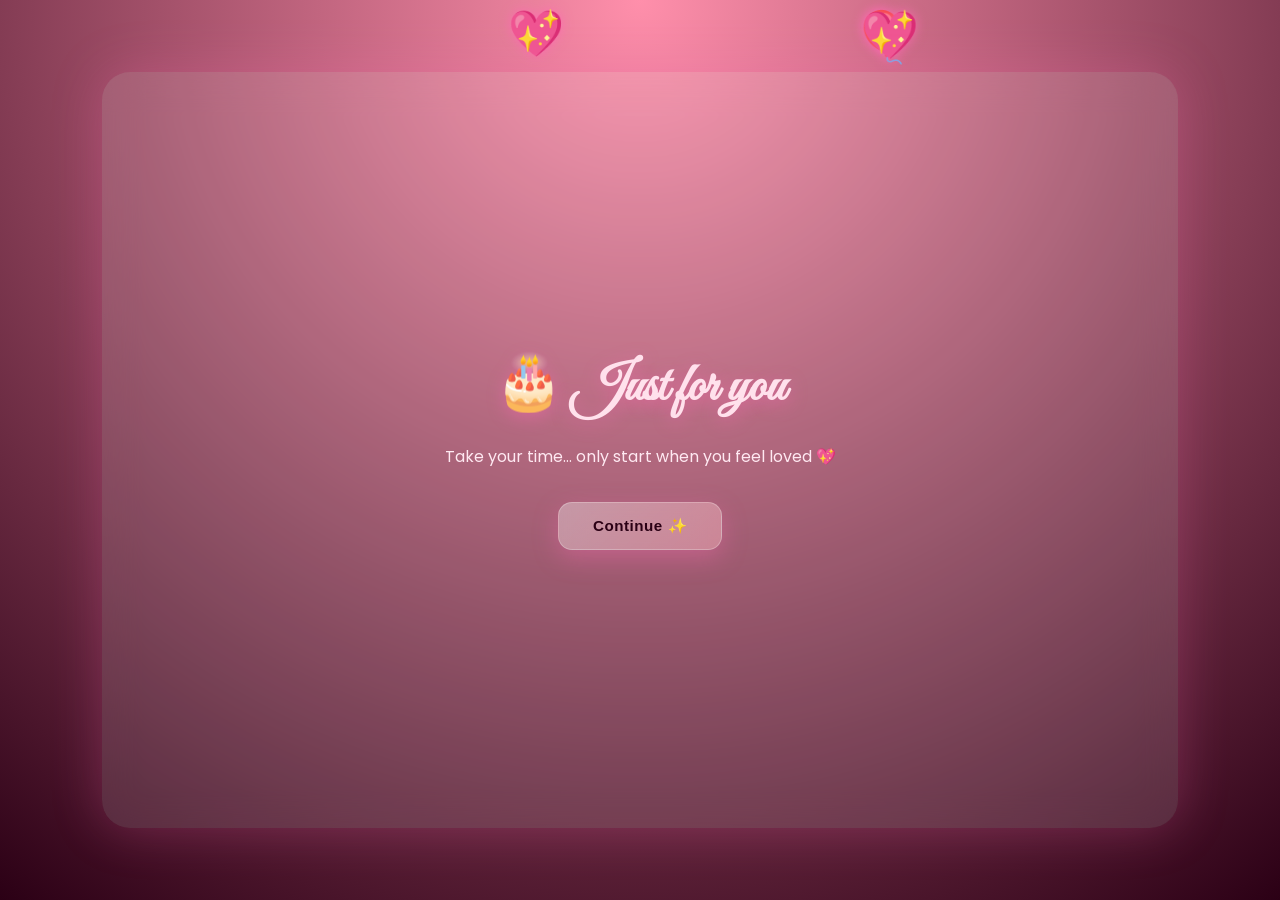
==== commit 2b6bce10: "aa" ====
--- a/index.html
+++ b/index.html
@@ -480,9 +480,9 @@
 <h1>🎶 Songs That Feel Like You</h1>
 <p>Click play to enjoy 🎧</p>
 <div style="display:flex;flex-direction:column;align-items:center;gap:10px">
-<iframe id="track1" src="https://open.spotify.com/embed/track/5NvOZCjZaGGGL597exlQWv" width="300" height="80" allowfullscreen></iframe>
-<iframe id="track2" src="https://open.spotify.com/embed/track/3iBgrkexCzVuPy4O9vx7Mf" width="300" height="80" allowfullscreen></iframe>
-<iframe id="track3" src="https://open.spotify.com/embed/track/1gSlPyS178VS0UwWLbgjcl" width="300" height="80" allowfullscreen></iframe>
+<iframe id="track1" src="https://open.spotify.com/embed/track/63nhhNiaU5vSsqJpVzQXIh" width="300" height="80" allowfullscreen></iframe>
+<iframe id="track2" src="https://open.spotify.com/embed/track/0joXv5niso2T8YXWOlIe1X" width="300" height="80" allowfullscreen></iframe>
+<iframe id="track3" src="https://open.spotify.com/embed/track/1BYZxKSf0aTxp8ZFoeyM3d" width="300" height="80" allowfullscreen></iframe>
 </div>
 <button onclick="nextScreen(5)">Next: Gallery & Fireworks 🎆</button>
 </div>
@@ -785,4 +785,4 @@
 
 </script>
 </body>
-</html>
+</html>
